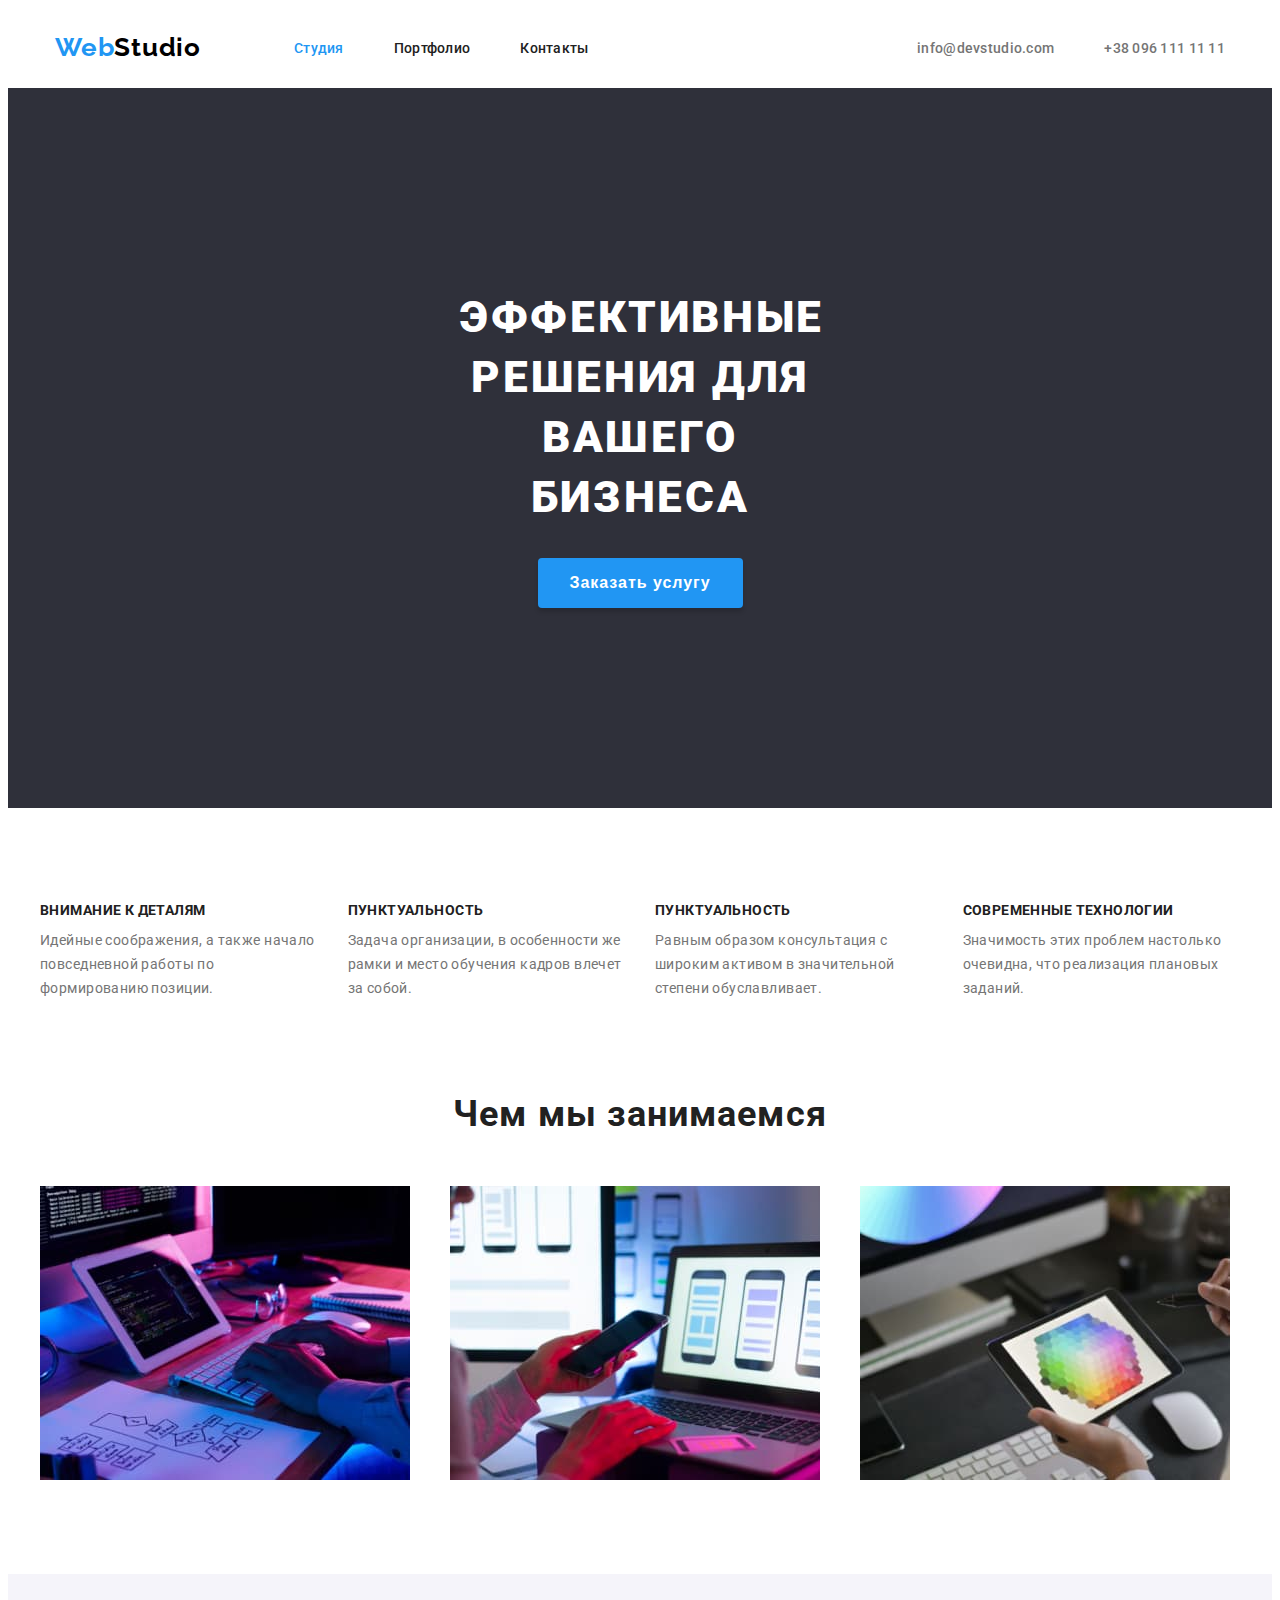
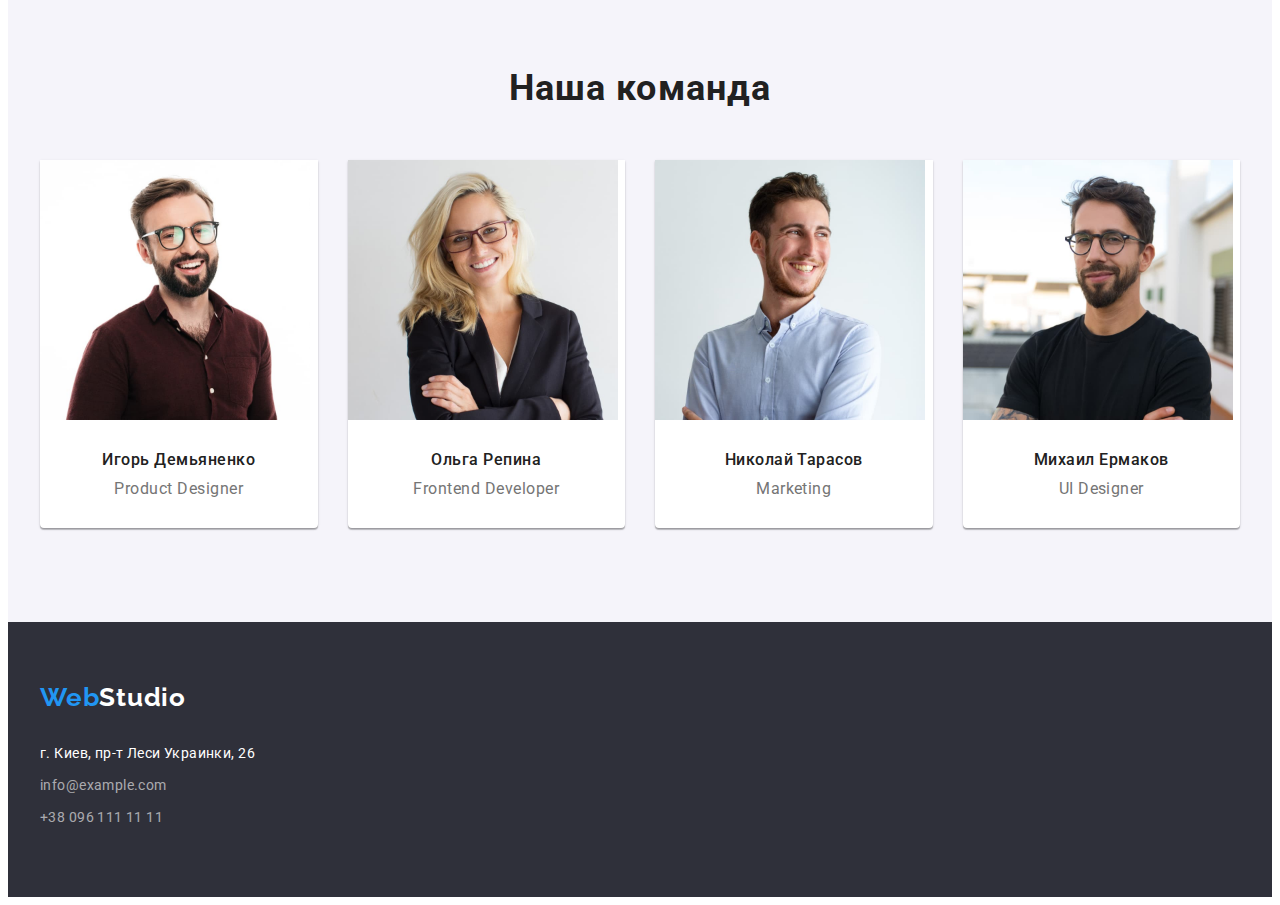
==== index.html @ 5e3add7e "улучшает внешний вид" ====
<!DOCTYPE html>
<html lang="ru">
<head>
    <meta charset="UTF-8">
    <meta http-equiv="X-UA-Compatible" content="IE=edge">
    <meta name="viewport" content="width=device-width, initial-scale=1.0">
    <title>WebStudio</title>
    <link rel="stylesheet" href="./css/styles.css">
    <link rel="preconnect" href="https://fonts.gstatic.com">
    <link href="https://fonts.googleapis.com/css2?family=Raleway:wght@700&family=Roboto:wght@400;500;700;900&display=swap" rel="stylesheet">
    <link rel="stylesheet" href="https://cdnjs.cloudflare.com/ajax/libs/modern-normalize/1.0.0/modern-normalize.min.css" integrity="sha512-ISS7cAi1PEhQ8jnbJpJZMd29NlhNj4AWYyLOSp2CE/CsHxTCu+r+t0D2yoJudVrd0/8fTVPUVDzY5Tvli75u/g==" crossorigin="anonymous">
</head>
<body class="body">
    <header class="header">
        <div class="container">
            <nav class="navigation">
                <a class="logo-link-light link logo" href="index.html" lang="en"> 
                    <span class="web">Web</span>Studio
                </a>
                <ul class="navigation-list list">
                    <li class="navigation-item list">
                        <a class="navigation-link link current" href="./index.html">Студия</a>
                    </li>
                    <li class="navigation-item list">
                        <a class="navigation-link link" href="./portfolio.html">Портфолио</a>
                    </li>
                    <li class="navigation-item list">
                        <a class="navigation-link link" href="">Контакты</a>
                    </li>
                </ul>
            </nav>
            <ul class="list-link list">
                <li class="mail-link-item list">
                    <a class="mail-link link" href="mailto:info@devstudio.com">info@devstudio.com</a>
                </li>
                <li class="tel-link-item list">
                    <a class="tel-link link" href="tel:+380961111111">+38 096 111 11 11</a>
                </li>
            </ul>
        </div>
    </header>
    <main>
        <!-- HERO -->
        <section class="hero section">
            <h1 class="hero-title">Эффективные решения для вашего бизнеса</h1>
            <button class="hero-button" type="button">Заказать услугу</button>
        </section>
        <!-- Наши преимущества -->
        <section class="advantages section">
            <div class="container">
                <h2 class="title visually-hidden">Наши преимущества</h2>
                <ul class="advantages-list">
                    <li class="advantages-item list">
                        <h3 class="advantages-title">Внимание к деталям</h3>
                        <p class="advantages-description">Идейные соображения, а также начало повседневной работы по формированию позиции.</p>
                    </li>
                    <li class="advantages-item list">
                        <h3 class="advantages-title">Пунктуальность</h3>
                        <p class="advantages-description">Задача организации, в особенности же рамки и место обучения кадров влечет за собой.</p>
                    </li>
                    <li class="advantages-item list">
                        <h3 class="advantages-title">Пунктуальность</h3>
                        <p class="advantages-description">Равным образом консультация с широким активом в значительной степени обуславливает.</p>
                    </li>
                    <li class="advantages-item list">
                        <h3 class="advantages-title">Современные технологии</h3>
                        <p class="advantages-description">Значимость этих проблем настолько очевидна, что реализация плановых заданий.</p>
                    </li>
                </ul>
            </div>
        </section>
        <!-- Чем мы занимаемся -->
        <section class="we-doing section">
            <div class="container">            
                <h2 class="title">Чем мы занимаемся</h2>
                <ul class="we-doing-list">
                    <li class="we-doing-list-item list">
                        <img src="img/our-work/coding.jpg" alt="верстка сайтов" width="370" height="294">
                    </li>
                    <li class="we-doing-list-item list">
                        <img src="img/our-work/stylization.jpg" alt="стилизация под годжеты" width="370" height="294">
                    </li>
                    <li class="we-doing-list-item list">
                        <img src="img/our-work/design.jpg" alt="дизайн сайтов" width="370" height="294">
                    </li>
                </ul>
            </div>
        </section>
        <!-- Наша Команда -->
        <section class="team section">
            <div class="container">
                <h2 class="title">Наша команда</h2>
                <ul class="team-list">
                    <li class="team-list-item list">
                        <img src="img/our-team/Igor_demyanenko.jpg" alt="Игорь Демьяненко" width="270" height="260">
                        <div class="team-list-content">
                            <h2 class="name-team">Игорь Демьяненко</h2>
                            <p class="team-position" lang="en">Product Designer</p>
                        </div>
                   </li>
                    <li class="team-list-item list">
                        <img src="img/our-team/Olha_Repina.jpg" alt="Ольга Репина" width="270" height="260">
                        <div class="team-list-content">
                            <h2 class="name-team">Ольга Репина</h2>
                            <p class="team-position" lang="en">Frontend Developer</p>
                        </div>
                    </li>
                    <li class="team-list-item list">
                        <img src="img/our-team/Nikolai_Tarasov.jpg" alt="Николай Тарасов" width="270" height="260">
                        <div class="team-list-content">
                            <h2 class="name-team">Николай Тарасов</h2>
                            <p class="team-position" lang="en">Marketing</p>
                        </div>
                    </li>
                    <li class="team-list-item list">
                        <img src="img/our-team/Mikhail_Ermakov.jpg" alt="Михаил Ермаков" width="270" height="260">
                        <div class="team-list-content">
                            <h2 class="name-team">Михаил Ермаков</h2>
                            <p class="team-position" lang="en">UI Designer</p>
                        </div>
                    </li>
                </ul>
            </div>
        </section>  
    </main>
    <footer class="footer">
        <div class="container">
            <a class="logo-link-dark link logo" href="/index.html" lang="en"> 
                <span class="web">Web</span>Studio
            </a>
            <address class="address">
                <ul class="address-list list">
                    <li class="address-list-link list">
                        <a class="map-link link" href="https://goo.gl/maps/UGEpoh52W3yYsYzf7" target="_blank" rel="noopener noreferrer">г. Киев, пр-т Леси Украинки, 26</a>
                    </li>
                    <li class="address-list-link list">
                        <a class="mail-link-footer link" href="mailto:info@example.com">info@example.com</a>
                    </li>
                    <li class="address-list-link list">
                        <a class="tel-link-footer link" href="tel:+380961111111">+38 096 111 11 11</a>
                    </li>
                </ul>
            </address>
        </div>
    </footer>
</body>
</html>
---- css/styles.css ----
:root {
  --main-font: "Roboto", sans-serif;
  --second-font: "Raleway", sans-serif;
  --main-color: #ffffff;
  --second-color: #2196f3;
  --bottom-background: #188ce8;
  --text-color: #212121;
  --second-text-color: #757575;
  --second-background: #2F303A;
  --team-background: #F5F4FA;
  --logo-link-light: #000000;
  --section-pb: 94px;
  --section-pt: 94px; 
}

.section {
  padding-top: var(--section-pt);
  padding-bottom: var(--section-pb);
}
.body {
  font-family: var(--main-font);
  font-weight: 400;
  background: var(--main-color);
}
.visually-hidden {
  position: absolute !important;
  clip: rect(1px 1px 1px 1px); /* IE6, IE7 */
  clip: rect(1px, 1px, 1px, 1px);
  padding: 0 !important;
  border: 0 !important;
  height: 1px !important;
  width: 1px !important;
  overflow: hidden;
}

h1,
h2,
h3,
h4,
h5,
h6,
p {
  margin: 0;
}

ul,
ol {
  margin: 0;
  padding: 0;
}

img {
 display: block;
}

.link {
  text-decoration: none;
}

.list {
  list-style: none;
}

.address {
  font-style: normal;
}
.container {
  width: 1200px;
  margin: 0 auto;
  padding: 0 15px;

}

/* ==========COMPONENT========== */
.logo {
  font-family: var(--second-font);
  font-weight: 700;
  font-size: 26px;
  line-height: 1.192em;
  letter-spacing: 0.03em;
  margin-right: 93px;
  padding-top: 24px;
  padding-bottom: 25px;
}

.web {
  color: var(--second-color);
}

.logo-link-light {
  color: var(--logo-link-light);
}

.logo-link-dark {
  color: var(--main-color);
}

.title {
  font-weight: 700;
  font-size: 36px;
  line-height: 1.666em;
  text-align: center;
  letter-spacing: 0.03em;
  color: var(--text-color);
}
/* ==========END COMPONENT========== */
/* ==========HEADER========== */
.header {
  border-bottom: 1px, rgba(236, 236, 236, 1); 
}

.header .container {
  width: 1170px;
  display: flex;
  align-items: center;
}

.navigation {
  display: flex;
  align-items: center;
}

.navigation-list {
  display: flex;
  align-items: center;
}

.navigation-item:not(:last-child) {
  margin-right: 50px;
}

.navigation-link {
  font-weight: 500;
  font-size: 14px;
  line-height: 1.143em;
  letter-spacing: 0.02em;
  color: var(--text-color);
}

.navigation-link:hover,
.navigation-link:focus {
  color: var(--second-color);
}

.current {
  color: var(--second-color);
}

.list-link {
  display: flex;
  align-items: center;
  margin-left: auto;
}
.mail-link,
.tel-link {
  font-weight: 500;
  font-size: 14px;
  line-height: 1.143em;
  letter-spacing: 0.02em;
  color: var(--second-text-color);
}

.tel-link:focus,
.tel-link:hover,
.mail-link:focus,
.mail-link:hover {
  color: var(--second-color);
}

.tel-link-item { 
  margin-left: 50px;
}
/* ==========END HEADER==========*/
/* ==========HERO========== */
.hero {
  text-align: center;
  background-color: var(--second-background);
  padding: 200px 452px;
}
.hero-title {
  font-weight: 900;
  font-size: 44px;
  line-height: 1.363em;
  letter-spacing: 0.06em;
  text-transform: uppercase;
  color: var(--main-color);
  padding-bottom: 30px;
}

.hero-button {
  display: block;
  margin: 0 auto;
  min-width: 200px;
  padding: 10px 32px;
  font-weight: 700;
  font-size: 16px;
  line-height: 1.875em;
  letter-spacing: 0.06em;
  cursor: pointer;
  color: var(--main-color);
  background: var(--second-color);
  box-shadow: 0px 4px 4px rgba(0, 0, 0, 0.15);
  border-radius: 4px;
  border: none;
}

.hero-button:hover ,
.hero-button:focus {
  background-color: var(--bottom-background);
}
/* ==========END HERO========== */
/* ==========ADVANTAGES========== */
.advantages {
  padding-bottom: 0;
}
.advantages-title {
  font-weight: 700;
  font-size: 14px;
  line-height: 1.143em;
  letter-spacing: 0.03em;
  text-transform: uppercase;
  color: var(--text-color);
  padding-bottom: 10px;
}

.advantages-list {
  display: flex;
  margin-top: -30px;
  margin-left: -30px;
}

.advantages-item {
  margin-top: 30px;
  margin-left: 30px;
  flex-basis: calc(100% / 4 - 30px);
}

.advantages-description {
  font-size: 14px;
  line-height: 1.714em;
  letter-spacing: 0.03em;
  color: var(--second-text-color);
}

/* ==========END ADVANTAGES========== */
/* ==========WE DOING========== */
.we-doing-list {
  display: flex;
  flex-wrap: wrap;
  margin-left: -30px;
  margin-top: -30px;
}

.we-doing-list-item {
  flex-basis: calc(100% / 3 - 30px);
  margin-left: 30px;
  margin-top: 30px;
}

/* ==========END WE DOING========== */
/* ==========TEAM========== */
.team {
  background: var(--team-background);
  padding-top: var(--section-pt);
  padding-bottom: var(--section-pb);
}

.team-list {
  display: flex;
  flex-wrap: wrap;
  margin-left: -30px;
  margin-top: -30px;
}

.team-list-item {
  flex-basis: calc(100% / 4 - 30px);
  margin-left: 30px;
  margin-top: 30px;
  background-color: var(--main-color);
  box-shadow: 0px 1px 3px rgba(0, 0, 0, 0.12), 0px 1px 1px rgba(0, 0, 0, 0.14), 0px 2px 1px rgba(0, 0, 0, 0.2);
  border-radius: 0px 0px 4px 4px;
}

.team-list-content {
  padding-top: 30px;
  padding-bottom: 30px;
}
.name-team {
  font-weight: 500;
  font-size: 16px;
  line-height: 1.187em;
  letter-spacing: 0.03em;
  text-align: center;
  margin-bottom: 10px;
  color: var(--text-color);
}

.team-position {
  font-size: 16px;
  line-height: 1.187em;
  letter-spacing: 0.03em;
  text-align: center;
  color: var(--second-text-color);
}
/* ==========END TEAM==========*/
.title {
  font-weight: 700;
  font-size: 36px;
  line-height: 1.166em;
  letter-spacing: 0.03em;
  color: var(--text-color);
  margin-bottom: 50px;
}
/* ==========FOOTER==========*/
.footer .logo {
  padding-top: 0;
  padding-bottom: 0;
}
.footer {
  background-color: var(--second-background);
  padding-top: 60px;
  padding-bottom: 60px;
}

.address-list {
  padding-top: 20px;
}

.address-list-link {
  margin-top: 8px;
  margin-bottom: 8px; 
}
.map-link {
  font-size: 14px;
  line-height: 1.714em;
  letter-spacing: 0.03em;
  color: var(--main-color);
}

.mail-link-footer,
.tel-link-footer {
  font-size: 14px;
  line-height: 1.714em;
  letter-spacing: 0.03em;
  color: rgba(255, 255, 255, 0.6);
}

.map-link:focus,
.map-link:hover,
.mail-link-footer:focus,
.mail-link-footer:hover,
.tel-link-footer:focus,
.tel-link-footer:hover {
  color: var(--second-color);
}
/* ==========END FOOTER==========*/

/* ==========PORTFOLIO==========*/
.portfolio-list {
  display: flex;
  justify-content: center;
  margin-bottom: 50px;
}

.portfoilio-list-item:not(:last-child) {
  margin-right: 8px;
}
.portfolio-button {
  display: block;
  margin: 0 auto;
  padding: 6px 22px;
  font-weight: 500;
  font-size: 16px;
  line-height: 1.625em;
  letter-spacing: 0.03em;
  cursor: pointer;
  background-color: var(--team-background);
  color: var(--text-color);
  filter: drop-shadow(0px 4px 4px rgba(0, 0, 0, 0.25));
  border-radius: 4px;
  border: 0;
}

.portfolio-button:hover ,
.portfolio-button:focus {
  background-color: var(--second-color);
  color: var(--main-color);
  box-shadow: 0px 3px 1px rgba(0, 0, 0, 0.1), 0px 1px 2px rgba(0, 0, 0, 0.08), 0px 2px 2px rgba(0, 0, 0, 0.12);
}

.porfolio-cards-list {
  display: flex;
  flex-wrap: wrap;
  margin-left: -30px;
  margin-top: -30px;
}

.portfolio-cards-list-item {
  flex-basis: calc(100% / 3 - 30px);
  margin-left: 30px;
  margin-top: 30px;
  background-color: var(--main-color);
}

.portfolio-cards-content { 
  padding: 20px 24px;
  border: 1px solid rgba(238, 238, 238, 1);
  border-top: 0;
  box-sizing: border-box;
}
.title-cards {
  font-weight: 700;
  font-size: 18px;
  line-height: 2em;
  letter-spacing: 0.05em;
  margin-bottom: 4px;
  color: var(--text-color);
}

.cards-about {
  font-size: 16px;
  line-height: 1.875em;
  letter-spacing: 0.03em;
  color: var(--second-text-color); 
}
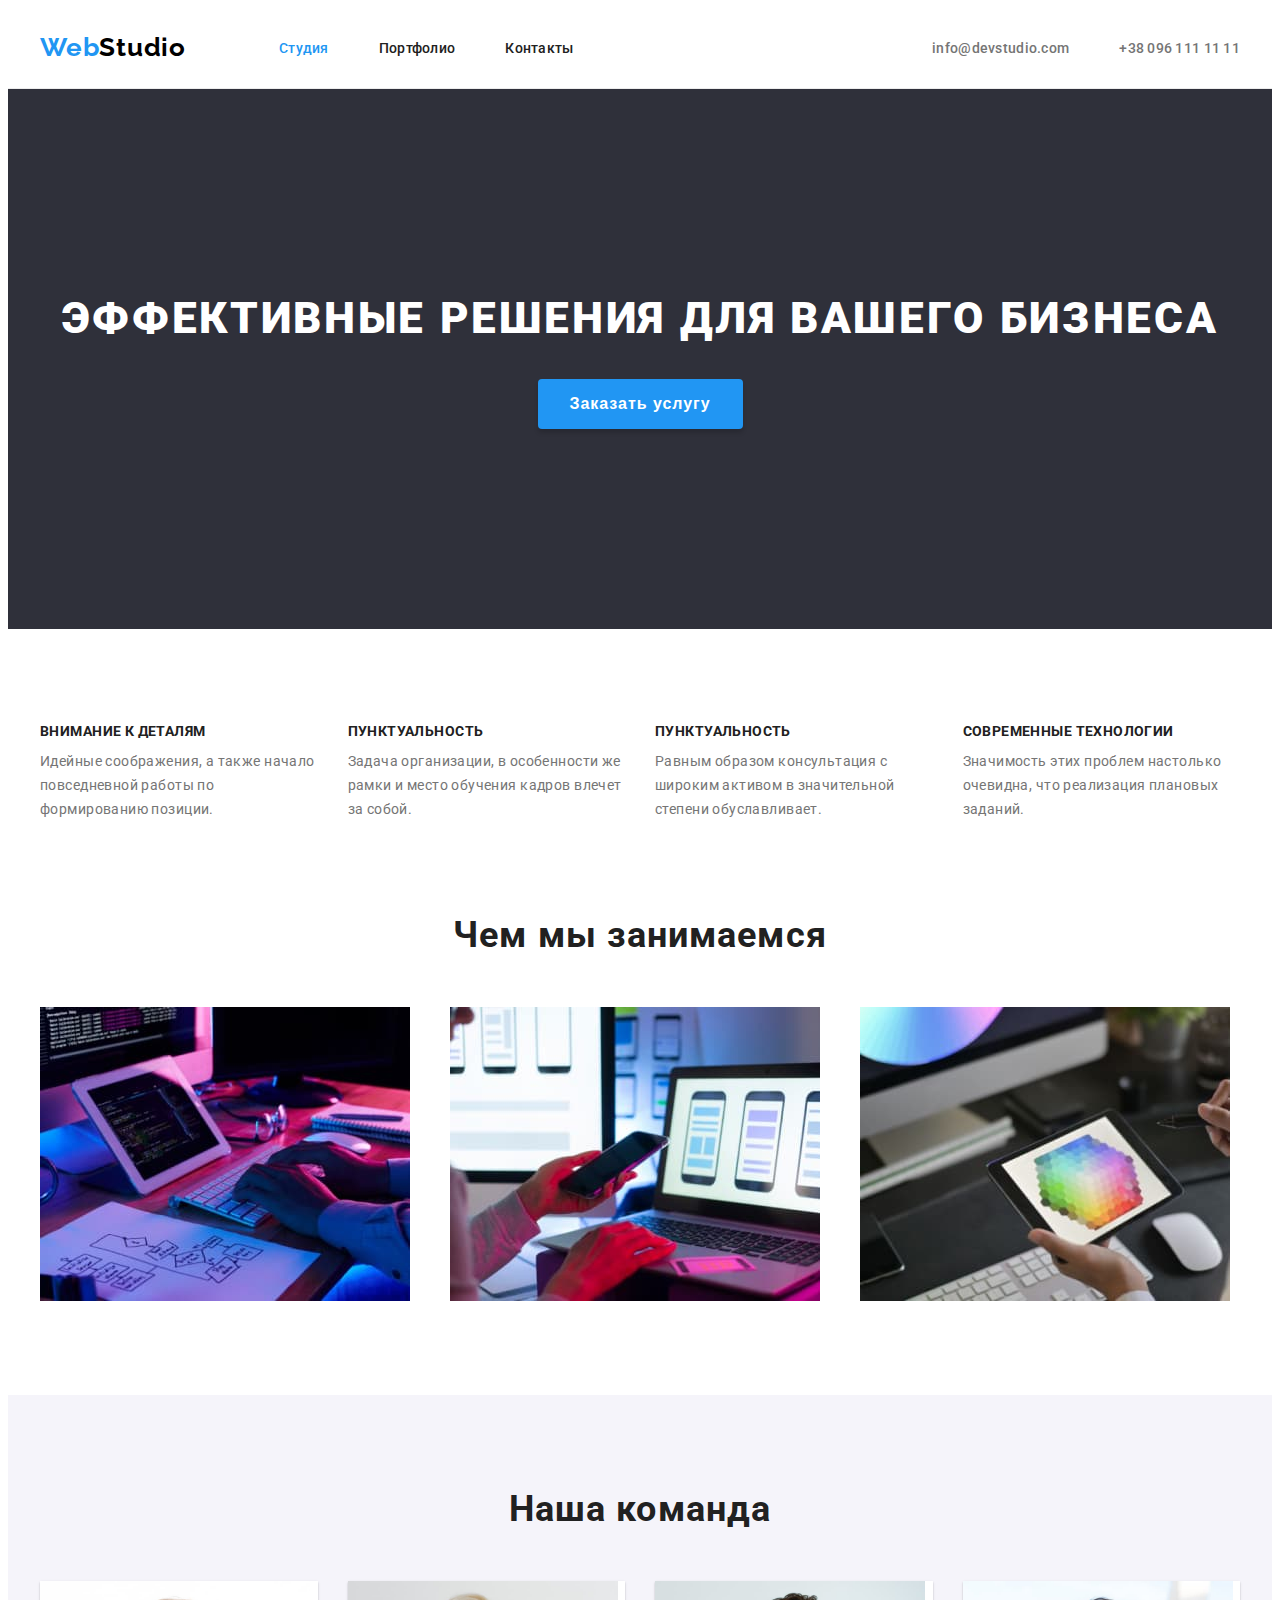
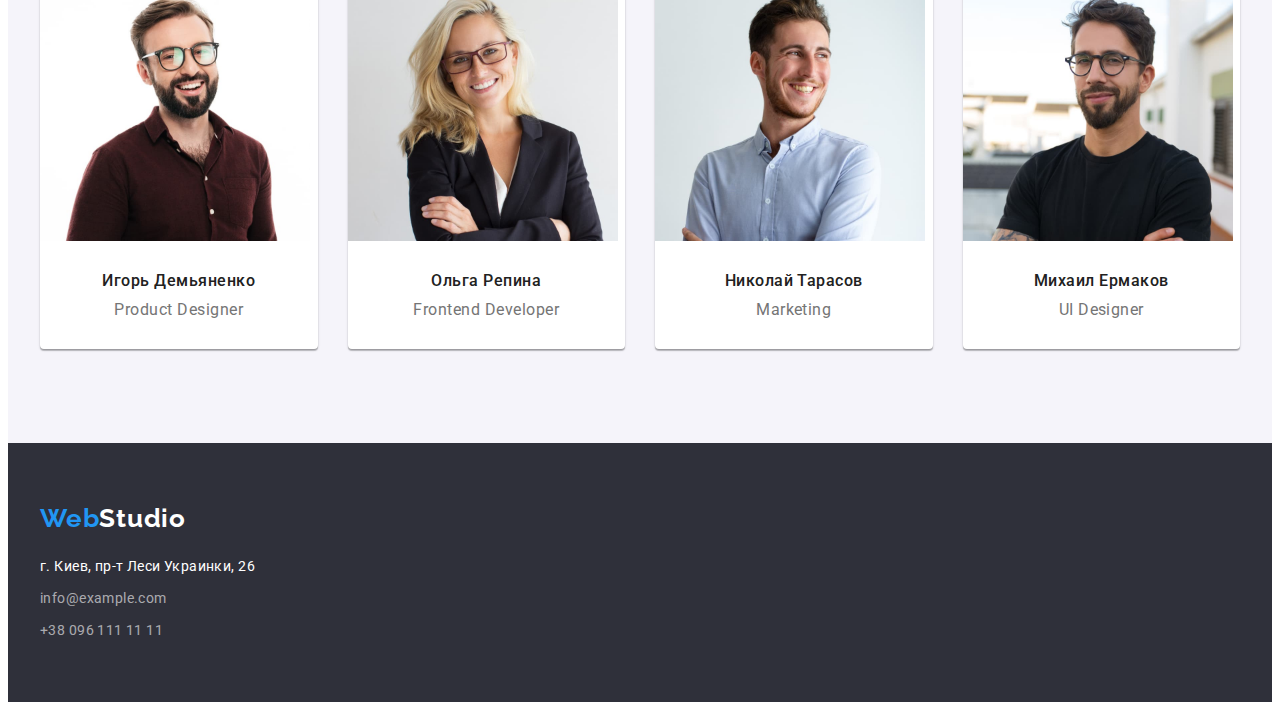
==== commit 8a8bed0f: "border, margin, padding" ====
--- a/index.html
+++ b/index.html
@@ -94,28 +94,28 @@
                     <li class="team-list-item list">
                         <img src="img/our-team/Igor_demyanenko.jpg" alt="Игорь Демьяненко" width="270" height="260">
                         <div class="team-list-content">
-                            <h2 class="name-team">Игорь Демьяненко</h2>
+                            <h3 class="name-team">Игорь Демьяненко</h3>
                             <p class="team-position" lang="en">Product Designer</p>
                         </div>
                    </li>
                     <li class="team-list-item list">
                         <img src="img/our-team/Olha_Repina.jpg" alt="Ольга Репина" width="270" height="260">
                         <div class="team-list-content">
-                            <h2 class="name-team">Ольга Репина</h2>
+                            <h3 class="name-team">Ольга Репина</h3>
                             <p class="team-position" lang="en">Frontend Developer</p>
                         </div>
                     </li>
                     <li class="team-list-item list">
                         <img src="img/our-team/Nikolai_Tarasov.jpg" alt="Николай Тарасов" width="270" height="260">
                         <div class="team-list-content">
-                            <h2 class="name-team">Николай Тарасов</h2>
+                            <h3 class="name-team">Николай Тарасов</h3>
                             <p class="team-position" lang="en">Marketing</p>
                         </div>
                     </li>
                     <li class="team-list-item list">
                         <img src="img/our-team/Mikhail_Ermakov.jpg" alt="Михаил Ермаков" width="270" height="260">
                         <div class="team-list-content">
-                            <h2 class="name-team">Михаил Ермаков</h2>
+                            <h3 class="name-team">Михаил Ермаков</h3>
                             <p class="team-position" lang="en">UI Designer</p>
                         </div>
                     </li>
--- a/css/styles.css
+++ b/css/styles.css
@@ -106,11 +106,10 @@
 /* ==========END COMPONENT========== */
 /* ==========HEADER========== */
 .header {
-  border-bottom: 1px, rgba(236, 236, 236, 1); 
+  border-bottom: 1px solid #ECECEC; 
 }
 
 .header .container {
-  width: 1170px;
   display: flex;
   align-items: center;
 }
@@ -135,6 +134,8 @@
   line-height: 1.143em;
   letter-spacing: 0.02em;
   color: var(--text-color);
+  padding-top: 10px;
+  padding-bottom: 10px;
 }
 
 .navigation-link:hover,
@@ -158,6 +159,8 @@
   line-height: 1.143em;
   letter-spacing: 0.02em;
   color: var(--second-text-color);
+  padding-top: 10px;
+  padding-bottom: 10px;
 }
 
 .tel-link:focus,
@@ -175,7 +178,7 @@
 .hero {
   text-align: center;
   background-color: var(--second-background);
-  padding: 200px 452px;
+  padding: 200px 0;
 }
 .hero-title {
   font-weight: 900;
@@ -184,7 +187,7 @@
   letter-spacing: 0.06em;
   text-transform: uppercase;
   color: var(--main-color);
-  padding-bottom: 30px;
+  margin-bottom: 30px;
 }
 
 .hero-button {
@@ -220,7 +223,7 @@
   letter-spacing: 0.03em;
   text-transform: uppercase;
   color: var(--text-color);
-  padding-bottom: 10px;
+  margin-bottom: 10px;
 }
 
 .advantages-list {
@@ -282,8 +285,7 @@
 }
 
 .team-list-content {
-  padding-top: 30px;
-  padding-bottom: 30px;
+  padding: 30px 15px;
 }
 .name-team {
   font-weight: 500;
@@ -313,6 +315,7 @@
 }
 /* ==========FOOTER==========*/
 .footer .logo {
+  margin: 0;
   padding-top: 0;
   padding-bottom: 0;
 }
@@ -321,14 +324,14 @@
   padding-top: 60px;
   padding-bottom: 60px;
 }
-
-.address-list {
-  padding-top: 20px;
-}
-
-.address-list-link {
+.address {
+  margin-top: 20px;
+}
+
+.address-list
+
+.address-list-link:not(:first-child) {
   margin-top: 8px;
-  margin-bottom: 8px; 
 }
 .map-link {
   font-size: 14px;
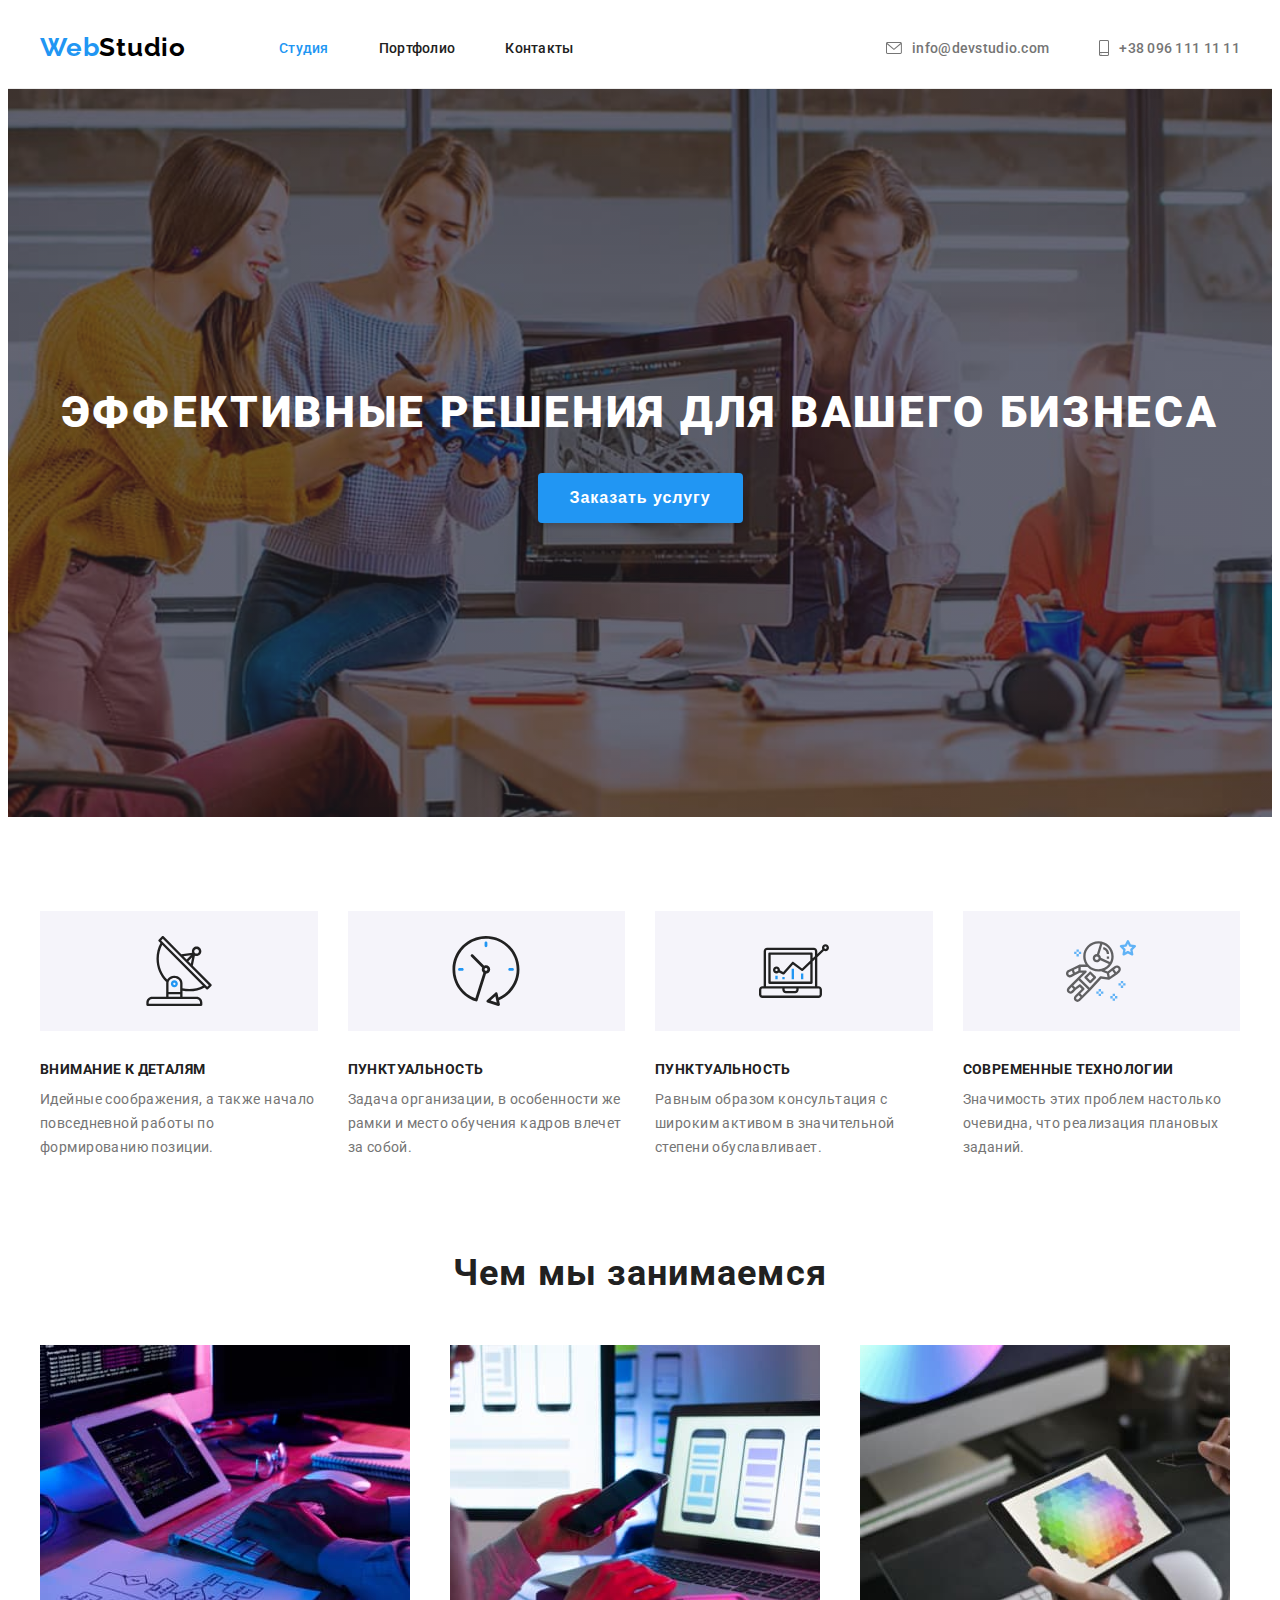
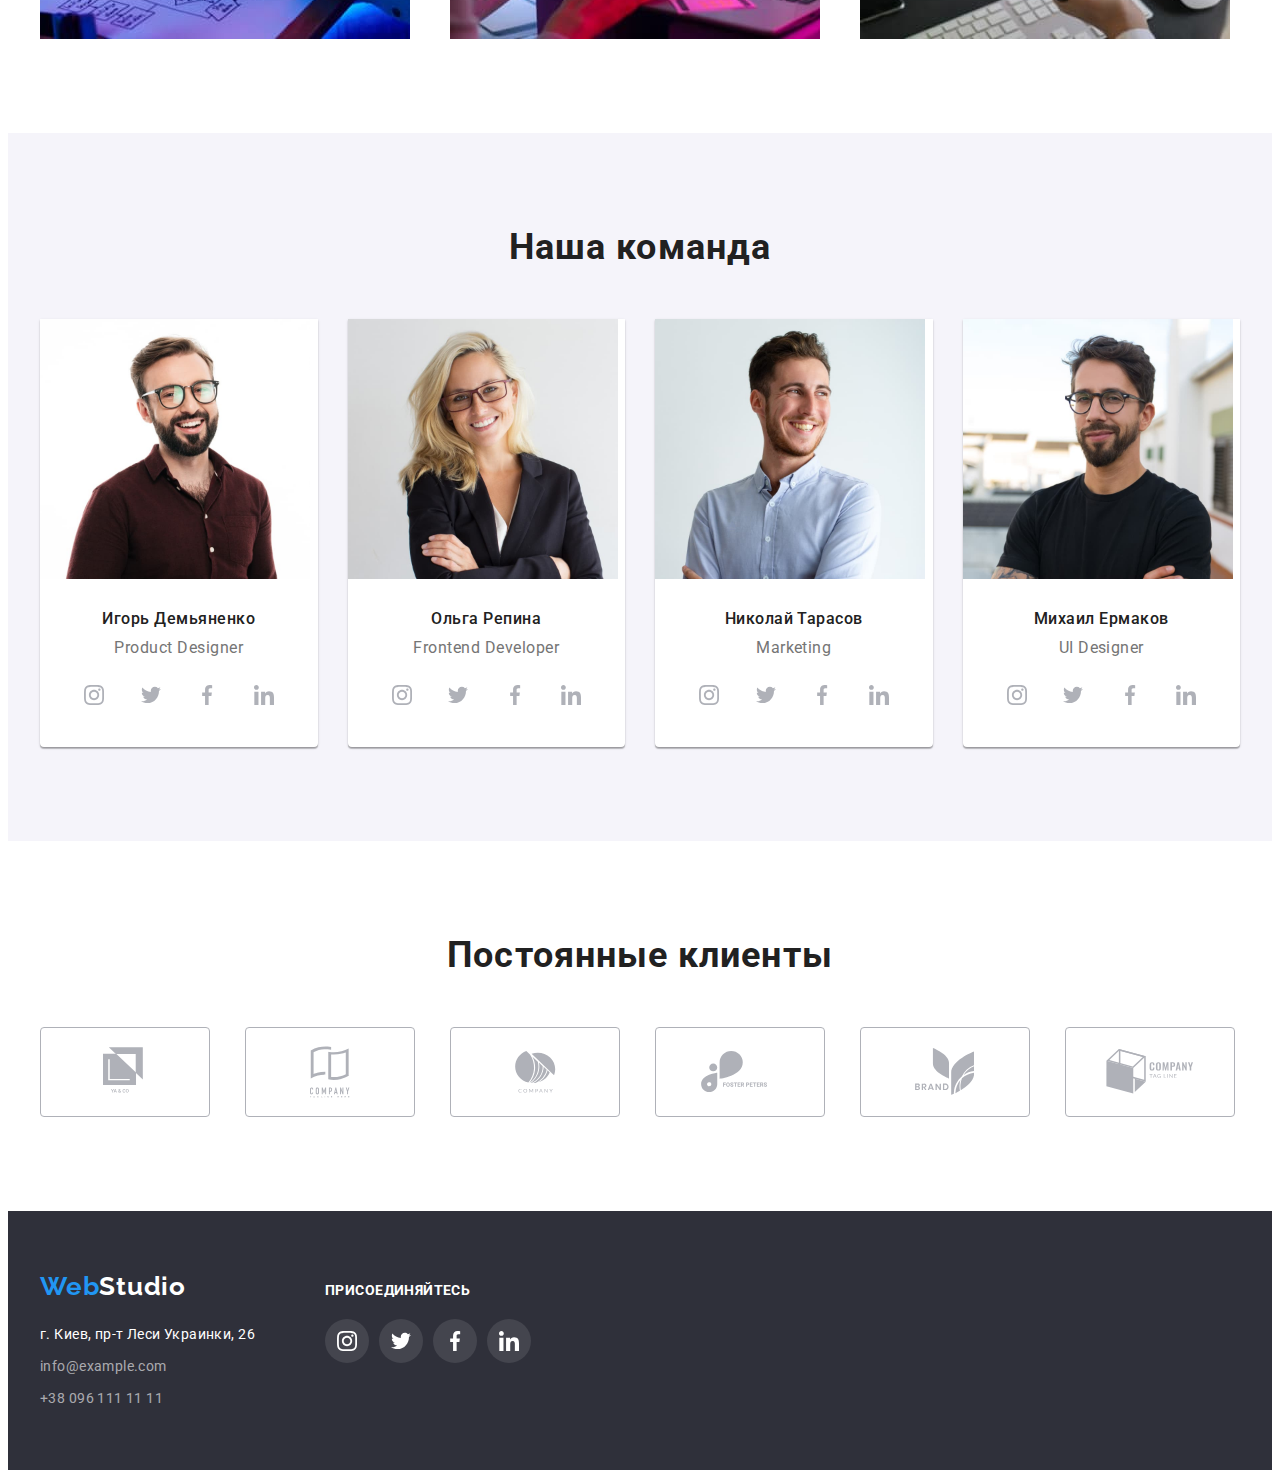
==== commit 403fbca9: "добавляет иконки" ====
--- a/index.html
+++ b/index.html
@@ -31,10 +31,21 @@
             </nav>
             <ul class="list-link list">
                 <li class="mail-link-item list">
-                    <a class="mail-link link" href="mailto:info@devstudio.com">info@devstudio.com</a>
+                    <a class="mail-link link" href="mailto:info@devstudio.com"
+                        lang="en">
+                        <svg class="mail-icon" width="16px" height="12px";>
+                            <use href="./img/sprite.svg#icon-envelope"></use>
+                        </svg>
+                        info@devstudio.com
+                    </a>
                 </li>
                 <li class="tel-link-item list">
-                    <a class="tel-link link" href="tel:+380961111111">+38 096 111 11 11</a>
+                    <a class="tel-link link" href="tel:+380961111111">
+                        <svg class="tel-icon" width="10px" height="16px">
+                            <use href="./img/sprite.svg#icon-smartphone"></use>
+                        </svg>
+                        +38 096 111 11 11
+                    </a>
                 </li>
             </ul>
         </div>
@@ -42,8 +53,10 @@
     <main>
         <!-- HERO -->
         <section class="hero section">
-            <h1 class="hero-title">Эффективные решения для вашего бизнеса</h1>
-            <button class="hero-button" type="button">Заказать услугу</button>
+            <div class="container">
+                <h1 class="hero-title">Эффективные решения для вашего бизнеса</h1>
+                <button class="hero-button" type="button">Заказать услугу</button>
+            </div>
         </section>
         <!-- Наши преимущества -->
         <section class="advantages section">
@@ -51,18 +64,38 @@
                 <h2 class="title visually-hidden">Наши преимущества</h2>
                 <ul class="advantages-list">
                     <li class="advantages-item list">
+                        <div class="advantages-container">                        
+                            <svg class="antenna-icon" width="70" height="70">
+                                <use href="./img/sprite.svg#icon-antenna"></use>
+                            </svg>
+                        </div>
                         <h3 class="advantages-title">Внимание к деталям</h3>
                         <p class="advantages-description">Идейные соображения, а также начало повседневной работы по формированию позиции.</p>
                     </li>
                     <li class="advantages-item list">
+                        <div class="advantages-container">                        
+                            <svg class="clock-icon" width="70" height="70">
+                                <use href="./img/sprite.svg#icon-clock"></use>
+                            </svg>
+                        </div>
                         <h3 class="advantages-title">Пунктуальность</h3>
                         <p class="advantages-description">Задача организации, в особенности же рамки и место обучения кадров влечет за собой.</p>
                     </li>
                     <li class="advantages-item list">
+                        <div class="advantages-container">                        
+                            <svg class="antena-icon" width="70" height="70">
+                                <use href="./img/sprite.svg#icon-diagram"></use>
+                            </svg>
+                        </div>
                         <h3 class="advantages-title">Пунктуальность</h3>
                         <p class="advantages-description">Равным образом консультация с широким активом в значительной степени обуславливает.</p>
                     </li>
                     <li class="advantages-item list">
+                        <div class="advantages-container">                        
+                            <svg class="antena-icon" width="70" height="70">
+                                <use href="./img/sprite.svg#icon-astronaut"></use>
+                            </svg>
+                        </div>
                         <h3 class="advantages-title">Современные технологии</h3>
                         <p class="advantages-description">Значимость этих проблем настолько очевидна, что реализация плановых заданий.</p>
                     </li>
@@ -96,6 +129,36 @@
                         <div class="team-list-content">
                             <h3 class="name-team">Игорь Демьяненко</h3>
                             <p class="team-position" lang="en">Product Designer</p>
+                            <ul class="social-list">
+                                <li class="social-list-item list">
+                                    <a href="" class="social-list-link link">
+                                        <svg class="social-list-icon" Width="20" Height="20">
+                                            <use href="./img/sprite.svg#icon-instagram"></use>
+                                        </svg>
+                                    </a>
+                                </li>
+                                <li class="social-list-item list">
+                                    <a href="" class="social-list-link link">
+                                        <svg class="social-list-icon" Width="20" Height="20">
+                                            <use href="./img/sprite.svg#icon-twitter"></use>
+                                        </svg>
+                                    </a>
+                                </li>
+                                <li class="social-list-item list">
+                                    <a href="" class="social-list-link link">
+                                        <svg class="social-list-icon" Width="20" Height="20">
+                                            <use href="./img/sprite.svg#icon-facebook"></use>
+                                        </svg>
+                                    </a>
+                                </li>
+                                <li class="social-list-item list">
+                                    <a href="" class="social-list-link link">
+                                        <svg class="social-list-icon" Width="20" Height="20">
+                                            <use href="./img/sprite.svg#icon-linkedin"></use>
+                                        </svg>
+                                    </a>
+                                </li>
+                            </ul>
                         </div>
                    </li>
                     <li class="team-list-item list">
@@ -103,6 +166,36 @@
                         <div class="team-list-content">
                             <h3 class="name-team">Ольга Репина</h3>
                             <p class="team-position" lang="en">Frontend Developer</p>
+                                                        <ul class="social-list">
+                                <li class="social-list-item list">
+                                    <a href="" class="social-list-link link">
+                                        <svg class="social-list-icon" Width="20" Height="20">
+                                            <use href="./img/sprite.svg#icon-instagram"></use>
+                                        </svg>
+                                    </a>
+                                </li>
+                                <li class="social-list-item list">
+                                    <a href="" class="social-list-link link">
+                                        <svg class="social-list-icon" Width="20" Height="20">
+                                            <use href="./img/sprite.svg#icon-twitter"></use>
+                                        </svg>
+                                    </a>
+                                </li>
+                                <li class="social-list-item list">
+                                    <a href="" class="social-list-link link">
+                                        <svg class="social-list-icon" Width="20" Height="20">
+                                            <use href="./img/sprite.svg#icon-facebook"></use>
+                                        </svg>
+                                    </a>
+                                </li>
+                                <li class="social-list-item list">
+                                    <a href="" class="social-list-link link">
+                                        <svg class="social-list-icon" Width="20" Height="20">
+                                            <use href="./img/sprite.svg#icon-linkedin"></use>
+                                        </svg>
+                                    </a>
+                                </li>
+                            </ul>
                         </div>
                     </li>
                     <li class="team-list-item list">
@@ -110,6 +203,36 @@
                         <div class="team-list-content">
                             <h3 class="name-team">Николай Тарасов</h3>
                             <p class="team-position" lang="en">Marketing</p>
+                                                        <ul class="social-list">
+                                <li class="social-list-item list">
+                                    <a href="" class="social-list-link link">
+                                        <svg class="social-list-icon" Width="20" Height="20">
+                                            <use href="./img/sprite.svg#icon-instagram"></use>
+                                        </svg>
+                                    </a>
+                                </li>
+                                <li class="social-list-item list">
+                                    <a href="" class="social-list-link link">
+                                        <svg class="social-list-icon" Width="20" Height="20">
+                                            <use href="./img/sprite.svg#icon-twitter"></use>
+                                        </svg>
+                                    </a>
+                                </li>
+                                <li class="social-list-item list">
+                                    <a href="" class="social-list-link link">
+                                        <svg class="social-list-icon" Width="20" Height="20">
+                                            <use href="./img/sprite.svg#icon-facebook"></use>
+                                        </svg>
+                                    </a>
+                                </li>
+                                <li class="social-list-item list">
+                                    <a href="" class="social-list-link link">
+                                        <svg class="social-list-icon" Width="20" Height="20">
+                                            <use href="./img/sprite.svg#icon-linkedin"></use>
+                                        </svg>
+                                    </a>
+                                </li>
+                            </ul>
                         </div>
                     </li>
                     <li class="team-list-item list">
@@ -117,30 +240,145 @@
                         <div class="team-list-content">
                             <h3 class="name-team">Михаил Ермаков</h3>
                             <p class="team-position" lang="en">UI Designer</p>
-                        </div>
-                    </li>
-                </ul>
-            </div>
-        </section>  
+                             <ul class="social-list">
+                                <li class="social-list-item list">
+                                    <a href="" class="social-list-link link">
+                                        <svg class="social-list-icon" Width="20" Height="20">
+                                            <use href="./img/sprite.svg#icon-instagram"></use>
+                                        </svg>
+                                    </a>
+                                </li>
+                                <li class="social-list-item list">
+                                    <a href="" class="social-list-link link">
+                                        <svg class="social-list-icon" Width="20" Height="20">
+                                            <use href="./img/sprite.svg#icon-twitter"></use>
+                                        </svg>
+                                    </a>
+                                </li>
+                                <li class="social-list-item list">
+                                    <a href="" class="social-list-link link">
+                                        <svg class="social-list-icon" Width="20" Height="20">
+                                            <use href="./img/sprite.svg#icon-facebook"></use>
+                                        </svg>
+                                    </a>
+                                </li>
+                                <li class="social-list-item list">
+                                    <a href="" class="social-list-link link">
+                                        <svg class="social-list-icon" Width="20" Height="20">
+                                            <use href="./img/sprite.svg#icon-linkedin"></use>
+                                        </svg>
+                                    </a>
+                                </li>
+                            </ul>
+                        </div>
+                    </li>
+                </ul>
+            </div>
+        </section>
+        <!-- Постоянные клиенты -->
+        <section class="clients section">
+            <div class="container">
+                <h2 class="title"> Постоянные клиенты</h2>
+                <ul class="clients-list">
+                        <li class="clients-list-item list">
+                            <a href="" class="clients-list-link link">
+                                <svg class="clients-list-icon" Width="44" Height="49">
+                                    <use href="./img/sprite.svg#icon-yaco"></use>
+                                </svg>
+                            </a>
+                        </li>
+                        <li class="clients-list-item list">
+                            <a href="" class="clients-list-link link">
+                                <svg class="clients-list-icon" Width="40" Height="52">
+                                    <use href="./img/sprite.svg#icon-tagline"></use>
+                                </svg>
+                            </a>
+                        </li>
+                    <li class="clients-list-item list">
+                        <a href="" class="clients-list-link link">
+                            <svg class="clients-list-icon" Width="41" Height="42">
+                                <use href="./img/sprite.svg#icon-company"></use>
+                            </svg>
+                        </a>
+                    </li>
+                    <li class="clients-list-item list">
+                        <a href="" class="clients-list-link link">
+                            <svg class="clients-list-icon" Width="79" Height="42">
+                                <use href="./img/sprite.svg#icon-foster"></use>
+                            </svg>
+                        </a>
+                    </li>
+                    <li class="clients-list-item list">
+                        <a href="" class="clients-list-link link">
+                            <svg class="clients-list-icon" Width="59" Height="47">
+                                <use href="./img/sprite.svg#icon-brand"></use>
+                            </svg>
+                        </a>
+                    </li>
+                    <li class="clients-list-item list">
+                        <a href="" class="clients-list-link link">
+                            <svg class="clients-list-icon" Width="88" Height="45">
+                                <use href="./img/sprite.svg#icon-tagline2"></use>
+                            </svg>
+                        </a>
+                    </li>
+                </ul>
+            </div>
+        </section>
     </main>
     <footer class="footer">
-        <div class="container">
-            <a class="logo-link-dark link logo" href="/index.html" lang="en"> 
-                <span class="web">Web</span>Studio
-            </a>
-            <address class="address">
-                <ul class="address-list list">
-                    <li class="address-list-link list">
-                        <a class="map-link link" href="https://goo.gl/maps/UGEpoh52W3yYsYzf7" target="_blank" rel="noopener noreferrer">г. Киев, пр-т Леси Украинки, 26</a>
-                    </li>
-                    <li class="address-list-link list">
-                        <a class="mail-link-footer link" href="mailto:info@example.com">info@example.com</a>
-                    </li>
-                    <li class="address-list-link list">
-                        <a class="tel-link-footer link" href="tel:+380961111111">+38 096 111 11 11</a>
-                    </li>
-                </ul>
-            </address>
+        <div class="footer-container container">
+            <div class="container-footer-address">
+                <a class="logo-link-dark link logo" href="/index.html" lang="en"> 
+                    <span class="web">Web</span>Studio
+                </a>
+                <address class="address">
+                    <ul class="address-list list">
+                        <li class="address-list-link list">
+                            <a class="map-link link" href="https://goo.gl/maps/UGEpoh52W3yYsYzf7" target="_blank" rel="noopener noreferrer">г. Киев, пр-т Леси Украинки, 26</a>
+                        </li>
+                        <li class="address-list-link list">
+                            <a class="mail-link-footer link" href="mailto:info@example.com">info@example.com</a>
+                        </li>
+                        <li class="address-list-link list">
+                            <a class="tel-link-footer link" href="tel:+380961111111">+38 096 111 11 11</a>
+                        </li>
+                    </ul>
+                </address>
+            </div>
+            <div class="container-footer-icon">
+                <b class="social-footer">ПРИСОЕДИНЯЙТЕСЬ</b>
+                <ul class="social-list-footer">
+                    <li class="social-list-item-footer list">
+                        <a href="" class="social-list-link-footer link">
+                            <svg class="social-list-icon-footer" Width="20" Height="20">
+                                <use href="./img/sprite.svg#icon-instagram"></use>
+                            </svg>
+                        </a>
+                    </li>
+                    <li class="social-list-item-footer list">
+                        <a href="" class="social-list-link-footer link">
+                            <svg class="social-list-icon-footer" Width="20" Height="20">
+                                <use href="./img/sprite.svg#icon-twitter"></use>
+                            </svg>
+                        </a>
+                    </li>
+                    <li class="social-list-item-footer list">
+                        <a href="" class="social-list-link-footer link">
+                            <svg class="social-list-icon-footer" Width="20" Height="20">
+                                <use href="./img/sprite.svg#icon-facebook"></use>
+                            </svg>
+                        </a>
+                    </li>
+                    <li class="social-list-item-footer list">
+                        <a href="" class="social-list-link-footer link">
+                            <svg class="social-list-icon-footer" Width="20" Height="20">
+                                <use href="./img/sprite.svg#icon-linkedin"></use>
+                            </svg>
+                        </a>
+                    </li>
+                </ul>
+            </div>
         </div>
     </footer>
 </body>
--- a/css/styles.css
+++ b/css/styles.css
@@ -9,6 +9,7 @@
   --second-background: #2F303A;
   --team-background: #F5F4FA;
   --logo-link-light: #000000;
+  --icon-color: #AFB1B8;
   --section-pb: 94px;
   --section-pt: 94px; 
 }
@@ -39,7 +40,8 @@
 h4,
 h5,
 h6,
-p {
+p,
+b {
   margin: 0;
 }
 
@@ -61,7 +63,8 @@
   list-style: none;
 }
 
-.address {
+.address,
+.social-footer {
   font-style: normal;
 }
 .container {
@@ -103,6 +106,36 @@
   letter-spacing: 0.03em;
   color: var(--text-color);
 }
+
+.social-list {
+  display: flex;
+  align-items: center;
+  justify-content: space-between;
+}
+.social-list-icon {
+  fill: var(--icon-color)
+}
+
+.social-list-link {
+  display: flex;
+  justify-content: center;
+  align-items: center;
+  width: 44px;
+  height: 44px;
+  border-radius: 50%;
+}
+
+
+.social-list-link:hover,
+.social-list-link:focus {
+  background-color: var(--second-color);
+}
+
+.social-list-link:hover .social-list-icon,
+.social-list-link:focus .social-list-icon {
+  fill: #ffffff;
+}
+
 /* ==========END COMPONENT========== */
 /* ==========HEADER========== */
 .header {
@@ -159,8 +192,24 @@
   line-height: 1.143em;
   letter-spacing: 0.02em;
   color: var(--second-text-color);
+  display: flex;
+  align-items: center;
   padding-top: 10px;
   padding-bottom: 10px;
+}
+
+.mail-icon {
+  display: flex;
+  align-items: center;
+  margin-right: 10px;
+  fill: var(--second-text-color);
+}
+
+.tel-icon {
+  display: flex;
+  align-items: center;
+  margin-right: 10px;
+  fill: var(--second-text-color);
 }
 
 .tel-link:focus,
@@ -170,14 +219,34 @@
   color: var(--second-color);
 }
 
+.tel-link:focus svg,
+.tel-link:hover svg,
+.mail-link:focus svg,
+.mail-link:hover svg {
+  fill: var(--second-color);
+}
+
 .tel-link-item { 
   margin-left: 50px;
 }
 /* ==========END HEADER==========*/
 /* ==========HERO========== */
 .hero {
-  text-align: center;
+  background-image: linear-gradient(
+    to right, 
+    rgba(47, 48, 58, 0.4),
+    rgba(47, 48, 58, 0.4)
+    ),
+  url(../img/hero-img.jpg);
+  background-size: cover;
+  background-repeat: no-repeat;
+  background-position: center;
   background-color: var(--second-background);
+  max-width: 1600px;
+  margin: 0 auto;
+}
+
+.hero .container {
   padding: 200px 0;
 }
 .hero-title {
@@ -186,6 +255,7 @@
   line-height: 1.363em;
   letter-spacing: 0.06em;
   text-transform: uppercase;
+  text-align: center;
   color: var(--main-color);
   margin-bottom: 30px;
 }
@@ -238,6 +308,15 @@
   flex-basis: calc(100% / 4 - 30px);
 }
 
+.advantages-container {
+  display: flex;
+  align-items: center;
+  justify-content: center;
+  height: 120px;
+  background-color: var(--team-background);
+  margin-bottom: 30px;
+}
+
 .advantages-description {
   font-size: 14px;
   line-height: 1.714em;
@@ -285,7 +364,7 @@
 }
 
 .team-list-content {
-  padding: 30px 15px;
+  padding: 30px 32px;
 }
 .name-team {
   font-weight: 500;
@@ -303,8 +382,10 @@
   letter-spacing: 0.03em;
   text-align: center;
   color: var(--second-text-color);
-}
-/* ==========END TEAM==========*/
+  margin-bottom: 16px;
+}
+
+/* ==========END TEAM========== */
 .title {
   font-weight: 700;
   font-size: 36px;
@@ -313,7 +394,53 @@
   color: var(--text-color);
   margin-bottom: 50px;
 }
-/* ==========FOOTER==========*/
+
+/* ==========CLIENTS========== */
+.client {
+  padding-top: var(--section-pt);
+  padding-bottom: var(--section-pb);
+}
+.clients-list {
+  display: flex;
+  justify-content: center;
+  align-items: center;
+  margin-left: -30px;
+  margin-top: -30px;
+}
+
+.clients-list-link {
+  display: flex;
+  justify-content: center;
+  align-items: center;
+  width: 170px;
+  height: 90px;
+  border: 1px solid #AFB1B8;
+  box-sizing: border-box;
+  border-radius: 4px;
+}
+.clients-list-icon {
+  display: flex;
+  background-position: center;
+  fill: var(--icon-color);
+}
+.clients-list-item {
+  flex-basis: calc(100% / 6 - 30px);
+  margin-left: 30px;
+  margin-top: 30px;
+}
+
+.clients-list-link:hover,
+.clients-list-link:focus {
+  border-color: #2196F3;
+}
+
+.clients-list-link:hover > .clients-list-icon,
+.clients-list-link:focus > .clients-list-icon {
+  fill: #2196F3;
+}
+
+/* ==========END CLIENTS========== */
+/* ==========FOOTER========== */
 .footer .logo {
   margin: 0;
   padding-top: 0;
@@ -323,6 +450,15 @@
   background-color: var(--second-background);
   padding-top: 60px;
   padding-bottom: 60px;
+}
+
+.footer-container {
+  display: flex;
+  align-items: baseline;
+}
+.container-footer-address {
+  display: block;
+  margin-right: 70px;
 }
 .address {
   margin-top: 20px;
@@ -356,6 +492,47 @@
 .tel-link-footer:hover {
   color: var(--second-color);
 }
+
+.container-footer-icon {
+ display: block;
+ box-sizing: border-box;
+ min-width: 206px;
+}
+.social-footer {
+  font-family: var(--main-font);
+  font-weight: 700;
+  font-size: 14px;
+  line-height: 16px;
+  letter-spacing: 0.03em;
+  text-transform: uppercase;
+  color: var(--main-color);
+}
+
+.social-list-footer {
+  display: flex;
+  justify-content: space-between;
+  align-items: center;
+  margin-top: 20px;
+}
+
+.social-list-link-footer {
+  display: flex;
+  justify-content: center;
+  align-items: center;
+  width: 44px;
+  height: 44px;
+  border-radius: 50%;
+  background-color: rgba(255, 255, 255, 0.1);;
+}
+
+.social-list-icon-footer {
+  fill: rgba(255, 255, 255, 1);
+}
+
+.social-list-link-footer:hover,
+.social-list-link-footer:focus {
+  background-color: var(--second-color);
+}
 /* ==========END FOOTER==========*/
 
 /* ==========PORTFOLIO==========*/
@@ -365,7 +542,7 @@
   margin-bottom: 50px;
 }
 
-.portfoilio-list-item:not(:last-child) {
+.portfolio-list-item:not(:last-child) {
   margin-right: 8px;
 }
 .portfolio-button {
@@ -405,6 +582,11 @@
   background-color: var(--main-color);
 }
 
+.portfolio-cards-list-item:hover ,
+.portfolio-cards-list-item:focus {
+  filter: drop-shadow(0px 4px 4px rgba(0, 0, 0, 0.25));
+}
+
 .portfolio-cards-content { 
   padding: 20px 24px;
   border: 1px solid rgba(238, 238, 238, 1);
